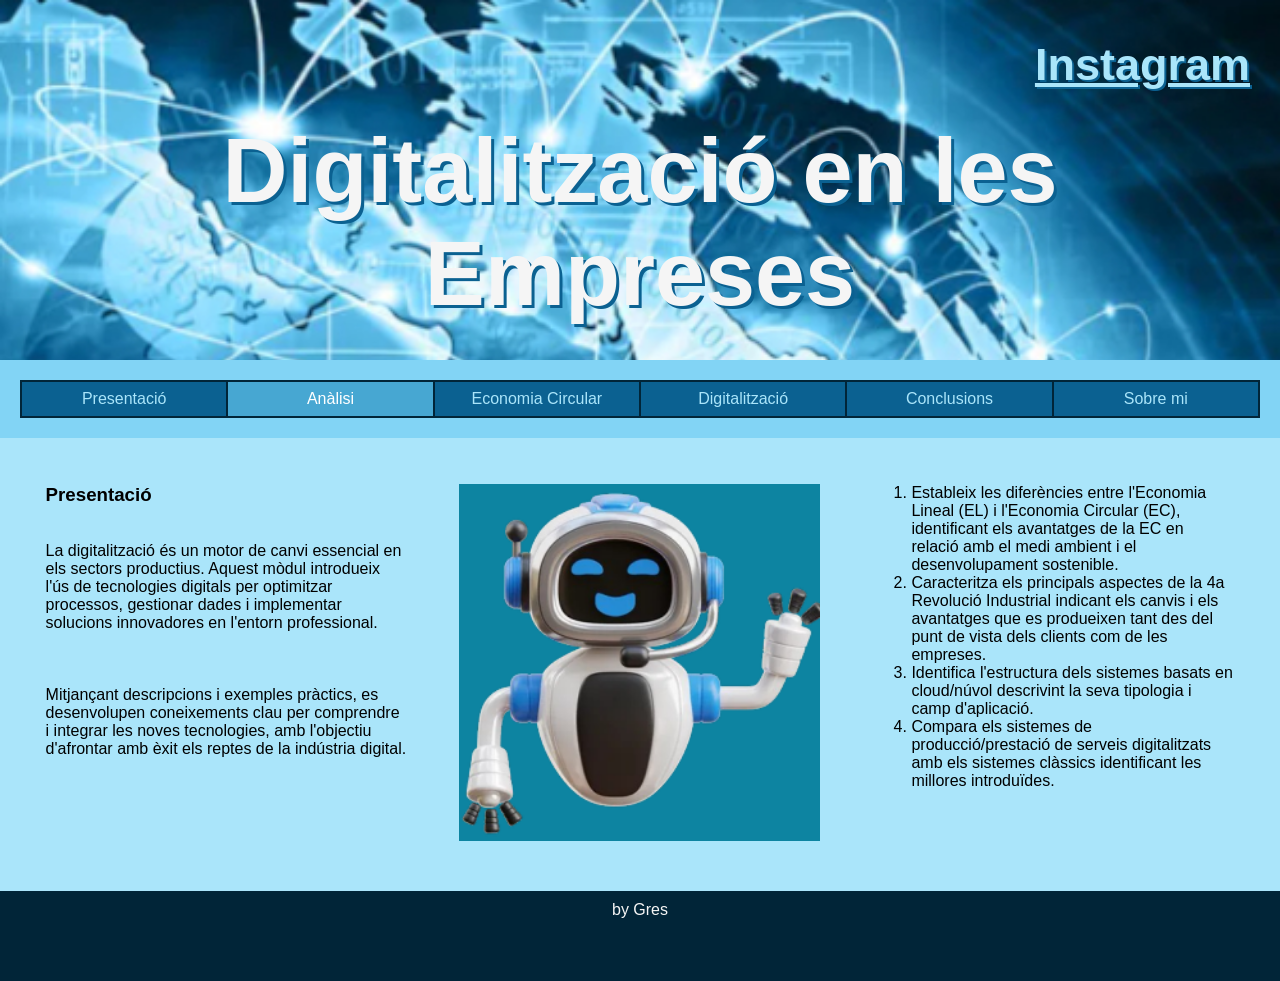
==== analisi.html @ 816c65fd "commit" ====
<!DOCTYPE html>
<html lang="ca">

<head>
	<title>Empresa</title>
	<meta charset="utf-8">
	<meta name="viewport" content="width=device-width, initial-scale=1">
	<link href="css/estils.css" type="text/css" rel="stylesheet">
</head>

<body>

	<header>
		<h4><a href="https://www.instagram.com/ins_eugeni/" target="_blank">Instagram</a></h4>
		<h2>Digitalització en les Empreses</h2>
	</header>

	<section>

		<nav>
			<ul>
				<li><a href="index.html">Presentació</a></li>
				<li><a class="active" href="analisi.html">Anàlisi</a></li>
				<li><a href="economiac-ircular.html">Economia Circular</a></li>
				<li><a href="digitalitzacio.html">Digitalització</a></li>
				<li><a href="conclusions.html">Conclusions</a></li>
				<li><a href="sobremi.html">Sobre mi</a></li>
			</ul>
		</nav>

		<article>

			<!--INICI CONTINGUT PÀGINA-->
			<div class="fila">
				<div class="columna">
					<h3>Presentació</h3><br><br>
					<p>La digitalització és un motor de canvi essencial en els sectors productius. Aquest mòdul
						introdueix l'ús de tecnologies digitals per optimitzar processos, gestionar dades i implementar
						solucions innovadores en l'entorn professional.</p><br><br><br>

					<p> Mitjançant descripcions i exemples pràctics, es desenvolupen coneixements clau per comprendre i
						integrar les noves tecnologies, amb l'objectiu d'afrontar amb èxit els reptes de la indústria
						digital.</p>
				</div>
				<div class="columna">
					<img src="img/Robotica.png" alt="robotica">
				</div>
				<div class="columna">
					<ol>
						<li>Estableix les diferències entre l'Economia Lineal (EL) i l'Economia Circular (EC),
							identificant els avantatges de la EC en relació amb el medi ambient i el desenvolupament
							sostenible.</li>
						<li>Caracteritza els principals aspectes de la 4a Revolució Industrial indicant els canvis i els
							avantatges que es produeixen tant des del punt de vista dels clients com de les empreses.
						</li>
						<li>Identifica l'estructura dels sistemes basats en cloud/núvol descrivint la seva tipologia i
							camp d'aplicació.</li>
						<li>Compara els sistemes de producció/prestació de serveis digitalitzats amb els sistemes
							clàssics identificant les millores introduïdes.</li>
					</ol>
				</div>
			</div>
			<!--FINAL CONTINGUT PÀGINA-->

		</article>

	</section>

	<footer>
		<p>by Gres</p>
	</footer>

</body>

</html>
---- css/estils.css ----
/* https://coolors.co/image-picker
CSS HEX 
--lapis-lazuli: #0B6191ff;
--picton-blue: #47A7D2ff;
--non-photo-blue: #AAE5FAff;
--pale-azure: #82D4F5ff;
--prussian-blue: #012538ff;*/
* {
  box-sizing: border-box;
  margin: 0;
}
body {
  font-family: Arial, Helvetica, sans-serif;
}

/* Style the header */
header {
  background-color: #012538;
  background-image: url(background.jpg);
  background-size: cover;
  padding: 30px;
  text-align: center;
  font-size: 35px;
  color: whitesmoke;
  height: 40vh;
}
header h2 {
  margin-top: 10vh;
  font-size: 10vh;
  text-shadow: 3px 3px #0B6191;
}
header h4 {
  margin-top: 1vh;
  font-size: 5vh;
  text-shadow: 2px 2px #0B6191;
  float: right;
}
header h4 a {
  color: #AAE5FA;
}

/* Navigation */
nav {
  background: #82D4F5;
  padding: 20px;
}
nav ul {
  list-style-type: none;
  margin: 0;
  padding: 0;
  width: 100%;
  background-color: #0B6191;
  border: 1px solid #012538;
  display: flex;
  justify-content: center;
}
nav ul li {
  text-align: center;
  border: 1px solid #012538;
  width: 20%;
}
nav ul li a {
  display: block;
  color: #AAE5FA;
  padding: 8px 16px;
  text-decoration: none;
}
nav ul li a.active {
  background-color: #47A7D2;
  color: white;
}
nav ul li a:hover:not(.active) {
  background-color: #012538;
  color: white;
}

/* Article section */
article {
  padding: 20px;
  background-color: #AAE5FA;
  display: table;
  width: 100%;
}
article h2 {
  margin: 3vh;
}
article img {
  width: 100%;
}

.fila {
  width: 100%;
  display: flex;
  flex-wrap: wrap;
}
.columna {
  width: 33.3%;
  display: table;
  padding: 2vw;
}

/* Footer */
footer {
  background-color: #012538;
  padding: 10px;
  text-align: center;
  color: whitesmoke;
  height: 7vw;
}

fieldset {
  margin-top: 10px;
  box-shadow: 3px 5px 4px 5px #012538;
}

/* Responsive design */
@media (max-width: 600px) {
  header {
    padding: 10px;
    text-align: center;
    font-size: 1.5em;
    color: #AAE5FA;
    height: 20vh;
  }

  header h2 {
    margin-top: 3vh;
    font-size: 15vh;
    text-shadow: 1px 1px #012538;
  }

  header h4 {
    margin-top: 1vh;
    font-size: 5vh;
    text-shadow: 1px 1px #012538;
  }
}
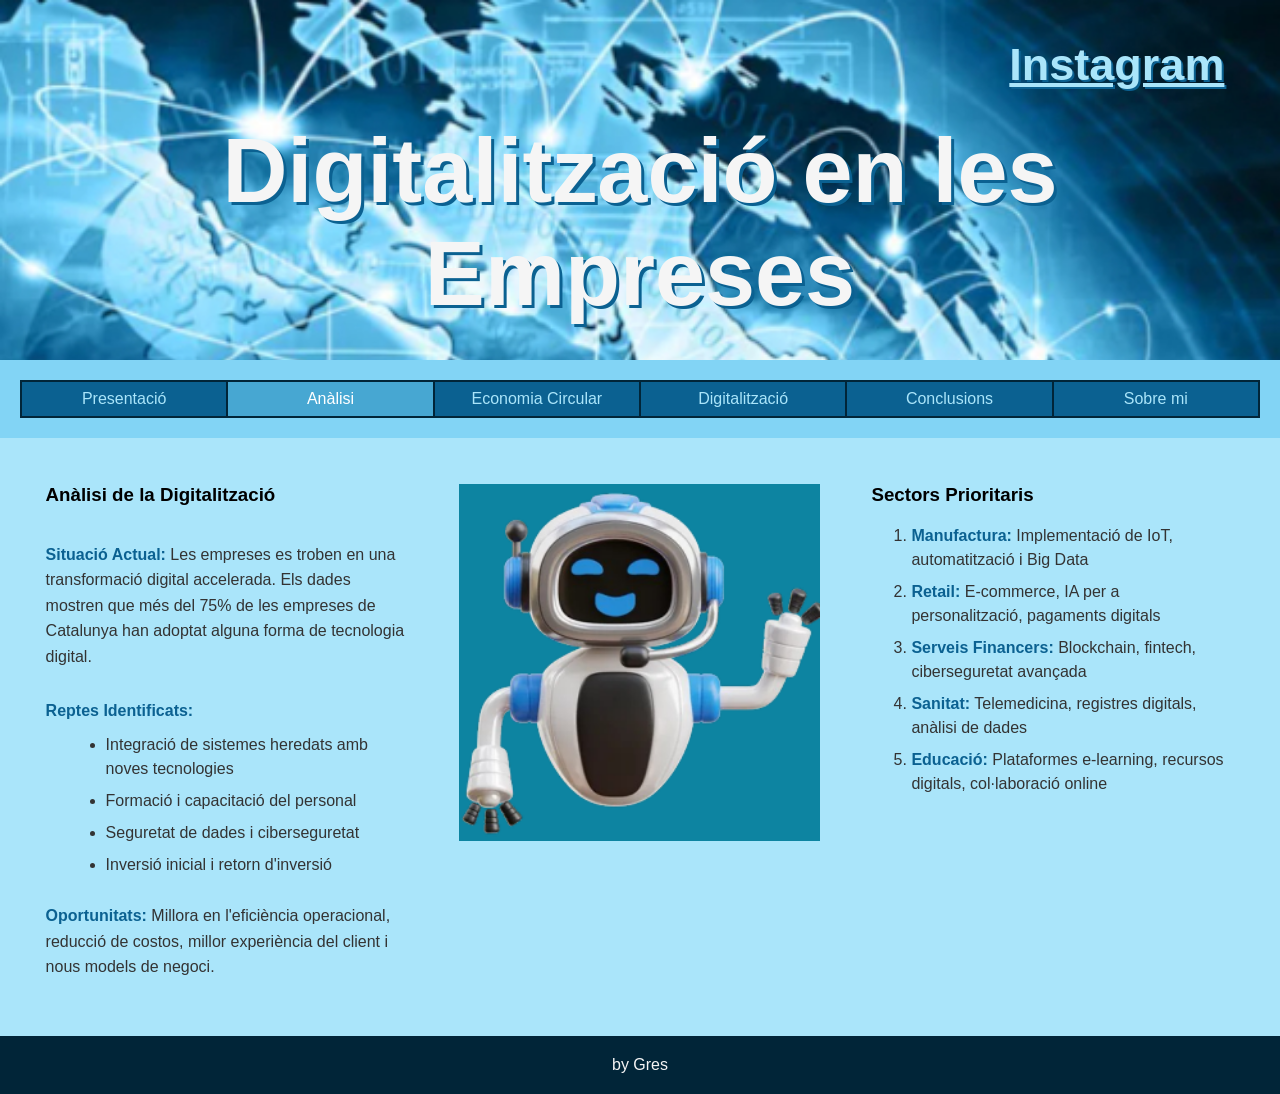
==== commit 309051f2: "cambis" ====
--- a/analisi.html
+++ b/analisi.html
@@ -2,7 +2,7 @@
 <html lang="ca">
 
 <head>
-	<title>Empresa</title>
+	<title>Anàlisi - Digitalització en les Empreses</title>
 	<meta charset="utf-8">
 	<meta name="viewport" content="width=device-width, initial-scale=1">
 	<link href="css/estils.css" type="text/css" rel="stylesheet">
@@ -33,30 +33,28 @@
 			<!--INICI CONTINGUT PÀGINA-->
 			<div class="fila">
 				<div class="columna">
-					<h3>Presentació</h3><br><br>
-					<p>La digitalització és un motor de canvi essencial en els sectors productius. Aquest mòdul
-						introdueix l'ús de tecnologies digitals per optimitzar processos, gestionar dades i implementar
-						solucions innovadores en l'entorn professional.</p><br><br><br>
-
-					<p> Mitjançant descripcions i exemples pràctics, es desenvolupen coneixements clau per comprendre i
-						integrar les noves tecnologies, amb l'objectiu d'afrontar amb èxit els reptes de la indústria
-						digital.</p>
+					<h3>Anàlisi de la Digitalització</h3><br><br>
+					<p><strong>Situació Actual:</strong> Les empreses es troben en una transformació digital accelerada. Els dades mostren que més del 75% de les empreses de Catalunya han adoptat alguna forma de tecnologia digital.</p><br>
+					<p><strong>Reptes Identificats:</strong></p>
+					<ul style="margin-left: 20px;">
+						<li>Integració de sistemes heredats amb noves tecnologies</li>
+						<li>Formació i capacitació del personal</li>
+						<li>Seguretat de dades i ciberseguretat</li>
+						<li>Inversió inicial i retorn d'inversió</li>
+					</ul><br>
+					<p><strong>Oportunitats:</strong> Millora en l'eficiència operacional, reducció de costos, millor experiència del client i nous models de negoci.</p>
 				</div>
 				<div class="columna">
 					<img src="img/Robotica.png" alt="robotica">
 				</div>
 				<div class="columna">
+					<h3>Sectors Prioritaris</h3><br>
 					<ol>
-						<li>Estableix les diferències entre l'Economia Lineal (EL) i l'Economia Circular (EC),
-							identificant els avantatges de la EC en relació amb el medi ambient i el desenvolupament
-							sostenible.</li>
-						<li>Caracteritza els principals aspectes de la 4a Revolució Industrial indicant els canvis i els
-							avantatges que es produeixen tant des del punt de vista dels clients com de les empreses.
-						</li>
-						<li>Identifica l'estructura dels sistemes basats en cloud/núvol descrivint la seva tipologia i
-							camp d'aplicació.</li>
-						<li>Compara els sistemes de producció/prestació de serveis digitalitzats amb els sistemes
-							clàssics identificant les millores introduïdes.</li>
+						<li><strong>Manufactura:</strong> Implementació de IoT, automatització i Big Data</li>
+						<li><strong>Retail:</strong> E-commerce, IA per a personalització, pagaments digitals</li>
+						<li><strong>Serveis Financers:</strong> Blockchain, fintech, ciberseguretat avançada</li>
+						<li><strong>Sanitat:</strong> Telemedicina, registres digitals, anàlisi de dades</li>
+						<li><strong>Educació:</strong> Plataformes e-learning, recursos digitals, col·laboració online</li>
 					</ol>
 				</div>
 			</div>
--- a/css/estils.css
+++ b/css/estils.css
@@ -34,6 +34,7 @@
   font-size: 5vh;
   text-shadow: 2px 2px #0B6191;
   float: right;
+  margin-right: 2vw;
 }
 header h4 a {
   color: #AAE5FA;
@@ -58,6 +59,8 @@
   text-align: center;
   border: 1px solid #012538;
   width: 20%;
+  flex: 1;
+  min-width: 100px;
 }
 nav ul li a {
   display: block;
@@ -99,13 +102,27 @@
   padding: 2vw;
 }
 
+/* Responsive column layout - Tablet (768px-1023px): 2 columns */
+@media (min-width: 768px) and (max-width: 1023px) {
+  .columna {
+    width: 50%;
+  }
+}
+
+/* Responsive column layout - Mobile (max 767px): 1 column */
+@media (max-width: 767px) {
+  .columna {
+    width: 100%;
+  }
+}
+
 /* Footer */
 footer {
   background-color: #012538;
-  padding: 10px;
+  padding: 20px 10px;
   text-align: center;
   color: whitesmoke;
-  height: 7vw;
+  min-height: auto;
 }
 
 fieldset {
@@ -113,25 +130,131 @@
   box-shadow: 3px 5px 4px 5px #012538;
 }
 
-/* Responsive design */
-@media (max-width: 600px) {
+/* Responsive design - Mobile (max 479px) */
+@media (max-width: 479px) {
   header {
-    padding: 10px;
-    text-align: center;
-    font-size: 1.5em;
-    color: #AAE5FA;
-    height: 20vh;
+    padding: 15px;
+    height: auto;
+    min-height: 30vh;
+  }
+
+  header h2 {
+    margin-top: 2vh;
+    font-size: 6vw;
+    text-shadow: 1px 1px #012538;
+  }
+
+  header h4 {
+    margin-top: 0.5vh;
+    font-size: 3vw;
+    text-shadow: 1px 1px #012538;
+    float: none;
+    margin-right: 0;
+  }
+
+  nav ul {
+    flex-direction: column;
+  }
+
+  nav ul li {
+    width: 100%;
+    border-bottom: 1px solid #012538;
+  }
+
+  nav ul li:last-child {
+    border-bottom: none;
+  }
+
+  article {
+    padding: 15px;
+  }
+
+  .columna {
+    padding: 1vw;
+  }
+
+  fieldset {
+    margin-top: 5px;
+    box-shadow: 2px 3px 2px 3px #012538;
+  }
+}
+
+/* Responsive design - Tablet (480px - 767px) */
+@media (min-width: 480px) and (max-width: 767px) {
+  header {
+    padding: 20px;
+    height: auto;
+    min-height: 25vh;
   }
 
   header h2 {
     margin-top: 3vh;
-    font-size: 15vh;
-    text-shadow: 1px 1px #012538;
+    font-size: 7vw;
   }
 
   header h4 {
     margin-top: 1vh;
-    font-size: 5vh;
-    text-shadow: 1px 1px #012538;
-  }
-}+    font-size: 4vw;
+    float: none;
+    margin-right: 0;
+    margin-top: 1rem;
+  }
+
+  nav ul {
+    flex-wrap: wrap;
+  }
+
+  nav ul li {
+    width: 50%;
+  }
+}
+
+/* Responsive design - Desktop (768px and up) */
+@media (min-width: 768px) {
+  header h4 {
+    float: right;
+    margin-right: 2vw;
+  }
+
+  nav ul li {
+    width: 20%;
+  }
+}}
+
+/* Additional styles for content */
+article h3 {
+  color: #012538;
+  margin-bottom: 10px;
+  margin-top: 20px;
+}
+
+article p {
+  line-height: 1.6;
+  color: #333;
+  margin-bottom: 10px;
+}
+
+article strong {
+  color: #0B6191;
+  font-weight: bold;
+}
+
+article ul, 
+article ol {
+  color: #333;
+}
+
+article li {
+  margin-bottom: 8px;
+  line-height: 1.5;
+}
+
+article a {
+  color: #0B6191;
+  text-decoration: none;
+}
+
+article a:hover {
+  text-decoration: underline;
+  color: #47A7D2;
+}
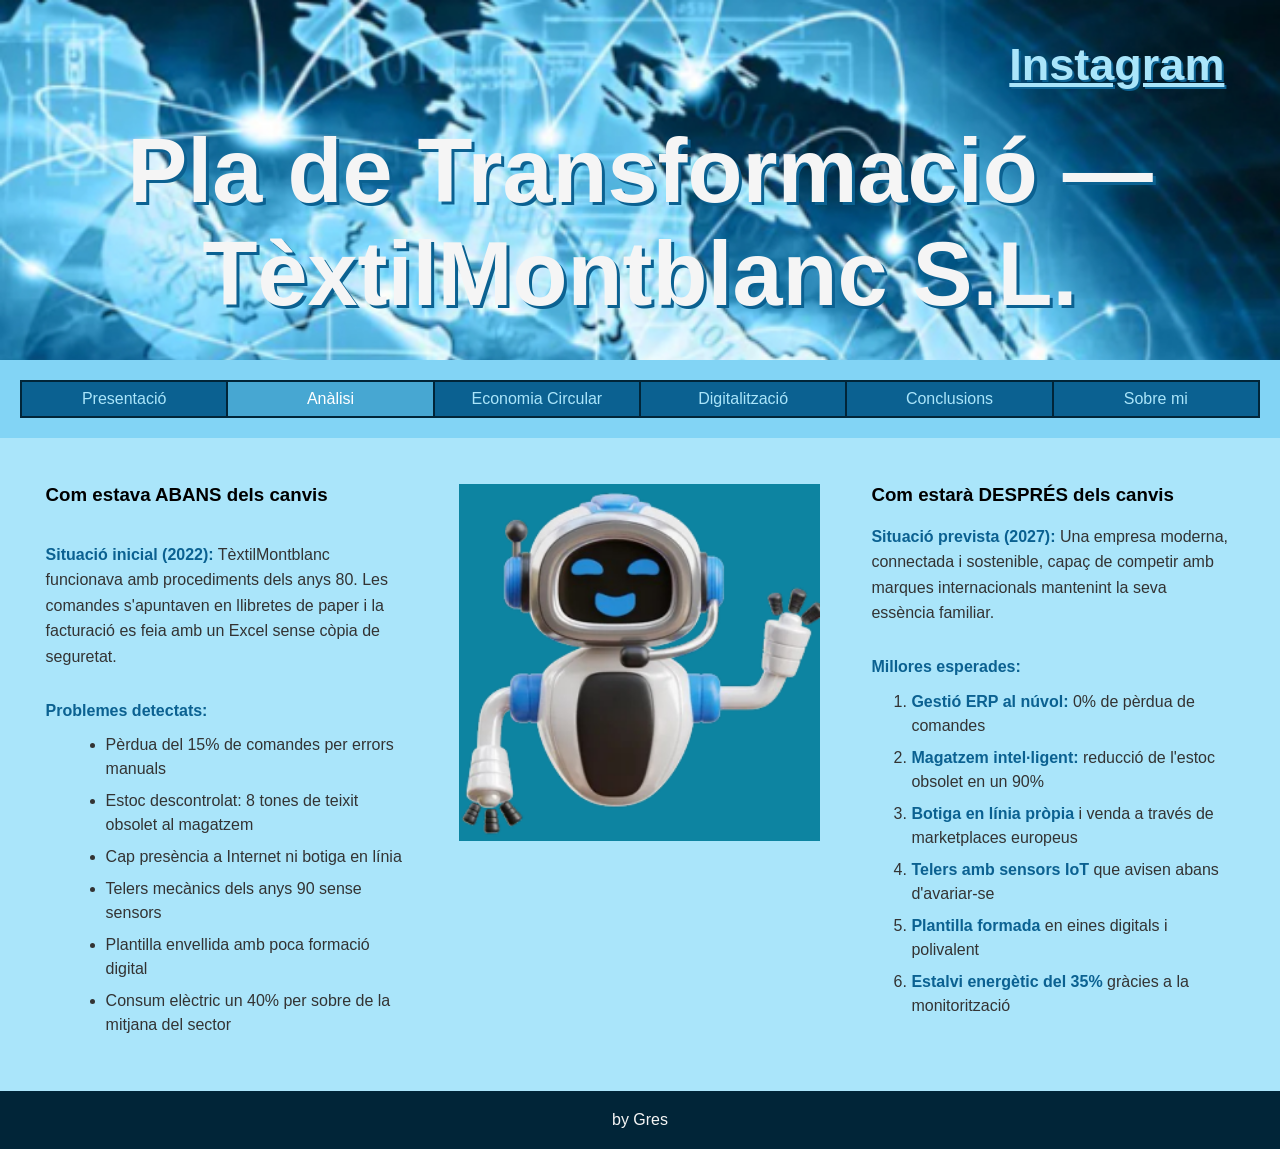
==== commit 44994d22: "Add files via upload" ====
--- a/analisi.html
+++ b/analisi.html
@@ -2,7 +2,7 @@
 <html lang="ca">
 
 <head>
-	<title>Anàlisi - Digitalització en les Empreses</title>
+	<title>Anàlisi - TèxtilMontblanc S.L.</title>
 	<meta charset="utf-8">
 	<meta name="viewport" content="width=device-width, initial-scale=1">
 	<link href="css/estils.css" type="text/css" rel="stylesheet">
@@ -12,7 +12,7 @@
 
 	<header>
 		<h4><a href="https://www.instagram.com/ins_eugeni/" target="_blank">Instagram</a></h4>
-		<h2>Digitalització en les Empreses</h2>
+		<h2>Pla de Transformació — TèxtilMontblanc S.L.</h2>
 	</header>
 
 	<section>
@@ -33,28 +33,35 @@
 			<!--INICI CONTINGUT PÀGINA-->
 			<div class="fila">
 				<div class="columna">
-					<h3>Anàlisi de la Digitalització</h3><br><br>
-					<p><strong>Situació Actual:</strong> Les empreses es troben en una transformació digital accelerada. Els dades mostren que més del 75% de les empreses de Catalunya han adoptat alguna forma de tecnologia digital.</p><br>
-					<p><strong>Reptes Identificats:</strong></p>
+					<h3>Com estava ABANS dels canvis</h3><br><br>
+					<p><strong>Situació inicial (2022):</strong> TèxtilMontblanc funcionava amb procediments dels anys
+						80. Les comandes s'apuntaven en llibretes de paper i la facturació es feia amb un Excel sense
+						còpia de seguretat.</p><br>
+					<p><strong>Problemes detectats:</strong></p>
 					<ul style="margin-left: 20px;">
-						<li>Integració de sistemes heredats amb noves tecnologies</li>
-						<li>Formació i capacitació del personal</li>
-						<li>Seguretat de dades i ciberseguretat</li>
-						<li>Inversió inicial i retorn d'inversió</li>
-					</ul><br>
-					<p><strong>Oportunitats:</strong> Millora en l'eficiència operacional, reducció de costos, millor experiència del client i nous models de negoci.</p>
+						<li>Pèrdua del 15% de comandes per errors manuals</li>
+						<li>Estoc descontrolat: 8 tones de teixit obsolet al magatzem</li>
+						<li>Cap presència a Internet ni botiga en línia</li>
+						<li>Telers mecànics dels anys 90 sense sensors</li>
+						<li>Plantilla envellida amb poca formació digital</li>
+						<li>Consum elèctric un 40% per sobre de la mitjana del sector</li>
+					</ul>
 				</div>
 				<div class="columna">
 					<img src="img/Robotica.png" alt="robotica">
 				</div>
 				<div class="columna">
-					<h3>Sectors Prioritaris</h3><br>
+					<h3>Com estarà DESPRÉS dels canvis</h3><br>
+					<p><strong>Situació prevista (2027):</strong> Una empresa moderna, connectada i sostenible, capaç
+						de competir amb marques internacionals mantenint la seva essència familiar.</p><br>
+					<p><strong>Millores esperades:</strong></p>
 					<ol>
-						<li><strong>Manufactura:</strong> Implementació de IoT, automatització i Big Data</li>
-						<li><strong>Retail:</strong> E-commerce, IA per a personalització, pagaments digitals</li>
-						<li><strong>Serveis Financers:</strong> Blockchain, fintech, ciberseguretat avançada</li>
-						<li><strong>Sanitat:</strong> Telemedicina, registres digitals, anàlisi de dades</li>
-						<li><strong>Educació:</strong> Plataformes e-learning, recursos digitals, col·laboració online</li>
+						<li><strong>Gestió ERP al núvol:</strong> 0% de pèrdua de comandes</li>
+						<li><strong>Magatzem intel·ligent:</strong> reducció de l'estoc obsolet en un 90%</li>
+						<li><strong>Botiga en línia pròpia</strong> i venda a través de marketplaces europeus</li>
+						<li><strong>Telers amb sensors IoT</strong> que avisen abans d'avariar-se</li>
+						<li><strong>Plantilla formada</strong> en eines digitals i polivalent</li>
+						<li><strong>Estalvi energètic del 35%</strong> gràcies a la monitorització</li>
 					</ol>
 				</div>
 			</div>
--- a/css/estils.css
+++ b/css/estils.css
@@ -1,260 +1,260 @@
-/* https://coolors.co/image-picker
-CSS HEX 
---lapis-lazuli: #0B6191ff;
---picton-blue: #47A7D2ff;
---non-photo-blue: #AAE5FAff;
---pale-azure: #82D4F5ff;
---prussian-blue: #012538ff;*/
-* {
-  box-sizing: border-box;
-  margin: 0;
-}
-body {
-  font-family: Arial, Helvetica, sans-serif;
-}
-
-/* Style the header */
-header {
-  background-color: #012538;
-  background-image: url(background.jpg);
-  background-size: cover;
-  padding: 30px;
-  text-align: center;
-  font-size: 35px;
-  color: whitesmoke;
-  height: 40vh;
-}
-header h2 {
-  margin-top: 10vh;
-  font-size: 10vh;
-  text-shadow: 3px 3px #0B6191;
-}
-header h4 {
-  margin-top: 1vh;
-  font-size: 5vh;
-  text-shadow: 2px 2px #0B6191;
-  float: right;
-  margin-right: 2vw;
-}
-header h4 a {
-  color: #AAE5FA;
-}
-
-/* Navigation */
-nav {
-  background: #82D4F5;
-  padding: 20px;
-}
-nav ul {
-  list-style-type: none;
-  margin: 0;
-  padding: 0;
-  width: 100%;
-  background-color: #0B6191;
-  border: 1px solid #012538;
-  display: flex;
-  justify-content: center;
-}
-nav ul li {
-  text-align: center;
-  border: 1px solid #012538;
-  width: 20%;
-  flex: 1;
-  min-width: 100px;
-}
-nav ul li a {
-  display: block;
-  color: #AAE5FA;
-  padding: 8px 16px;
-  text-decoration: none;
-}
-nav ul li a.active {
-  background-color: #47A7D2;
-  color: white;
-}
-nav ul li a:hover:not(.active) {
-  background-color: #012538;
-  color: white;
-}
-
-/* Article section */
-article {
-  padding: 20px;
-  background-color: #AAE5FA;
-  display: table;
-  width: 100%;
-}
-article h2 {
-  margin: 3vh;
-}
-article img {
-  width: 100%;
-}
-
-.fila {
-  width: 100%;
-  display: flex;
-  flex-wrap: wrap;
-}
-.columna {
-  width: 33.3%;
-  display: table;
-  padding: 2vw;
-}
-
-/* Responsive column layout - Tablet (768px-1023px): 2 columns */
-@media (min-width: 768px) and (max-width: 1023px) {
-  .columna {
-    width: 50%;
-  }
-}
-
-/* Responsive column layout - Mobile (max 767px): 1 column */
-@media (max-width: 767px) {
-  .columna {
-    width: 100%;
-  }
-}
-
-/* Footer */
-footer {
-  background-color: #012538;
-  padding: 20px 10px;
-  text-align: center;
-  color: whitesmoke;
-  min-height: auto;
-}
-
-fieldset {
-  margin-top: 10px;
-  box-shadow: 3px 5px 4px 5px #012538;
-}
-
-/* Responsive design - Mobile (max 479px) */
-@media (max-width: 479px) {
-  header {
-    padding: 15px;
-    height: auto;
-    min-height: 30vh;
-  }
-
-  header h2 {
-    margin-top: 2vh;
-    font-size: 6vw;
-    text-shadow: 1px 1px #012538;
-  }
-
-  header h4 {
-    margin-top: 0.5vh;
-    font-size: 3vw;
-    text-shadow: 1px 1px #012538;
-    float: none;
-    margin-right: 0;
-  }
-
-  nav ul {
-    flex-direction: column;
-  }
-
-  nav ul li {
-    width: 100%;
-    border-bottom: 1px solid #012538;
-  }
-
-  nav ul li:last-child {
-    border-bottom: none;
-  }
-
-  article {
-    padding: 15px;
-  }
-
-  .columna {
-    padding: 1vw;
-  }
-
-  fieldset {
-    margin-top: 5px;
-    box-shadow: 2px 3px 2px 3px #012538;
-  }
-}
-
-/* Responsive design - Tablet (480px - 767px) */
-@media (min-width: 480px) and (max-width: 767px) {
-  header {
-    padding: 20px;
-    height: auto;
-    min-height: 25vh;
-  }
-
-  header h2 {
-    margin-top: 3vh;
-    font-size: 7vw;
-  }
-
-  header h4 {
-    margin-top: 1vh;
-    font-size: 4vw;
-    float: none;
-    margin-right: 0;
-    margin-top: 1rem;
-  }
-
-  nav ul {
-    flex-wrap: wrap;
-  }
-
-  nav ul li {
-    width: 50%;
-  }
-}
-
-/* Responsive design - Desktop (768px and up) */
-@media (min-width: 768px) {
-  header h4 {
-    float: right;
-    margin-right: 2vw;
-  }
-
-  nav ul li {
-    width: 20%;
-  }
-}}
-
-/* Additional styles for content */
-article h3 {
-  color: #012538;
-  margin-bottom: 10px;
-  margin-top: 20px;
-}
-
-article p {
-  line-height: 1.6;
-  color: #333;
-  margin-bottom: 10px;
-}
-
-article strong {
-  color: #0B6191;
-  font-weight: bold;
-}
-
-article ul, 
-article ol {
-  color: #333;
-}
-
-article li {
-  margin-bottom: 8px;
-  line-height: 1.5;
-}
-
-article a {
-  color: #0B6191;
-  text-decoration: none;
-}
-
-article a:hover {
-  text-decoration: underline;
-  color: #47A7D2;
-}
+/* https://coolors.co/image-picker
+CSS HEX 
+--lapis-lazuli: #0B6191ff;
+--picton-blue: #47A7D2ff;
+--non-photo-blue: #AAE5FAff;
+--pale-azure: #82D4F5ff;
+--prussian-blue: #012538ff;*/
+* {
+  box-sizing: border-box;
+  margin: 0;
+}
+body {
+  font-family: Arial, Helvetica, sans-serif;
+}
+
+/* Style the header */
+header {
+  background-color: #012538;
+  background-image: url(background.jpg);
+  background-size: cover;
+  padding: 30px;
+  text-align: center;
+  font-size: 35px;
+  color: whitesmoke;
+  height: 40vh;
+}
+header h2 {
+  margin-top: 10vh;
+  font-size: 10vh;
+  text-shadow: 3px 3px #0B6191;
+}
+header h4 {
+  margin-top: 1vh;
+  font-size: 5vh;
+  text-shadow: 2px 2px #0B6191;
+  float: right;
+  margin-right: 2vw;
+}
+header h4 a {
+  color: #AAE5FA;
+}
+
+/* Navigation */
+nav {
+  background: #82D4F5;
+  padding: 20px;
+}
+nav ul {
+  list-style-type: none;
+  margin: 0;
+  padding: 0;
+  width: 100%;
+  background-color: #0B6191;
+  border: 1px solid #012538;
+  display: flex;
+  justify-content: center;
+}
+nav ul li {
+  text-align: center;
+  border: 1px solid #012538;
+  width: 20%;
+  flex: 1;
+  min-width: 100px;
+}
+nav ul li a {
+  display: block;
+  color: #AAE5FA;
+  padding: 8px 16px;
+  text-decoration: none;
+}
+nav ul li a.active {
+  background-color: #47A7D2;
+  color: white;
+}
+nav ul li a:hover:not(.active) {
+  background-color: #012538;
+  color: white;
+}
+
+/* Article section */
+article {
+  padding: 20px;
+  background-color: #AAE5FA;
+  display: table;
+  width: 100%;
+}
+article h2 {
+  margin: 3vh;
+}
+article img {
+  width: 100%;
+}
+
+.fila {
+  width: 100%;
+  display: flex;
+  flex-wrap: wrap;
+}
+.columna {
+  width: 33.3%;
+  display: table;
+  padding: 2vw;
+}
+
+/* Responsive column layout - Tablet (768px-1023px): 2 columns */
+@media (min-width: 768px) and (max-width: 1023px) {
+  .columna {
+    width: 50%;
+  }
+}
+
+/* Responsive column layout - Mobile (max 767px): 1 column */
+@media (max-width: 767px) {
+  .columna {
+    width: 100%;
+  }
+}
+
+/* Footer */
+footer {
+  background-color: #012538;
+  padding: 20px 10px;
+  text-align: center;
+  color: whitesmoke;
+  min-height: auto;
+}
+
+fieldset {
+  margin-top: 10px;
+  box-shadow: 3px 5px 4px 5px #012538;
+}
+
+/* Responsive design - Mobile (max 479px) */
+@media (max-width: 479px) {
+  header {
+    padding: 15px;
+    height: auto;
+    min-height: 30vh;
+  }
+
+  header h2 {
+    margin-top: 2vh;
+    font-size: 6vw;
+    text-shadow: 1px 1px #012538;
+  }
+
+  header h4 {
+    margin-top: 0.5vh;
+    font-size: 3vw;
+    text-shadow: 1px 1px #012538;
+    float: none;
+    margin-right: 0;
+  }
+
+  nav ul {
+    flex-direction: column;
+  }
+
+  nav ul li {
+    width: 100%;
+    border-bottom: 1px solid #012538;
+  }
+
+  nav ul li:last-child {
+    border-bottom: none;
+  }
+
+  article {
+    padding: 15px;
+  }
+
+  .columna {
+    padding: 1vw;
+  }
+
+  fieldset {
+    margin-top: 5px;
+    box-shadow: 2px 3px 2px 3px #012538;
+  }
+}
+
+/* Responsive design - Tablet (480px - 767px) */
+@media (min-width: 480px) and (max-width: 767px) {
+  header {
+    padding: 20px;
+    height: auto;
+    min-height: 25vh;
+  }
+
+  header h2 {
+    margin-top: 3vh;
+    font-size: 7vw;
+  }
+
+  header h4 {
+    margin-top: 1vh;
+    font-size: 4vw;
+    float: none;
+    margin-right: 0;
+    margin-top: 1rem;
+  }
+
+  nav ul {
+    flex-wrap: wrap;
+  }
+
+  nav ul li {
+    width: 50%;
+  }
+}
+
+/* Responsive design - Desktop (768px and up) */
+@media (min-width: 768px) {
+  header h4 {
+    float: right;
+    margin-right: 2vw;
+  }
+
+  nav ul li {
+    width: 20%;
+  }
+}}
+
+/* Additional styles for content */
+article h3 {
+  color: #012538;
+  margin-bottom: 10px;
+  margin-top: 20px;
+}
+
+article p {
+  line-height: 1.6;
+  color: #333;
+  margin-bottom: 10px;
+}
+
+article strong {
+  color: #0B6191;
+  font-weight: bold;
+}
+
+article ul, 
+article ol {
+  color: #333;
+}
+
+article li {
+  margin-bottom: 8px;
+  line-height: 1.5;
+}
+
+article a {
+  color: #0B6191;
+  text-decoration: none;
+}
+
+article a:hover {
+  text-decoration: underline;
+  color: #47A7D2;
+}
